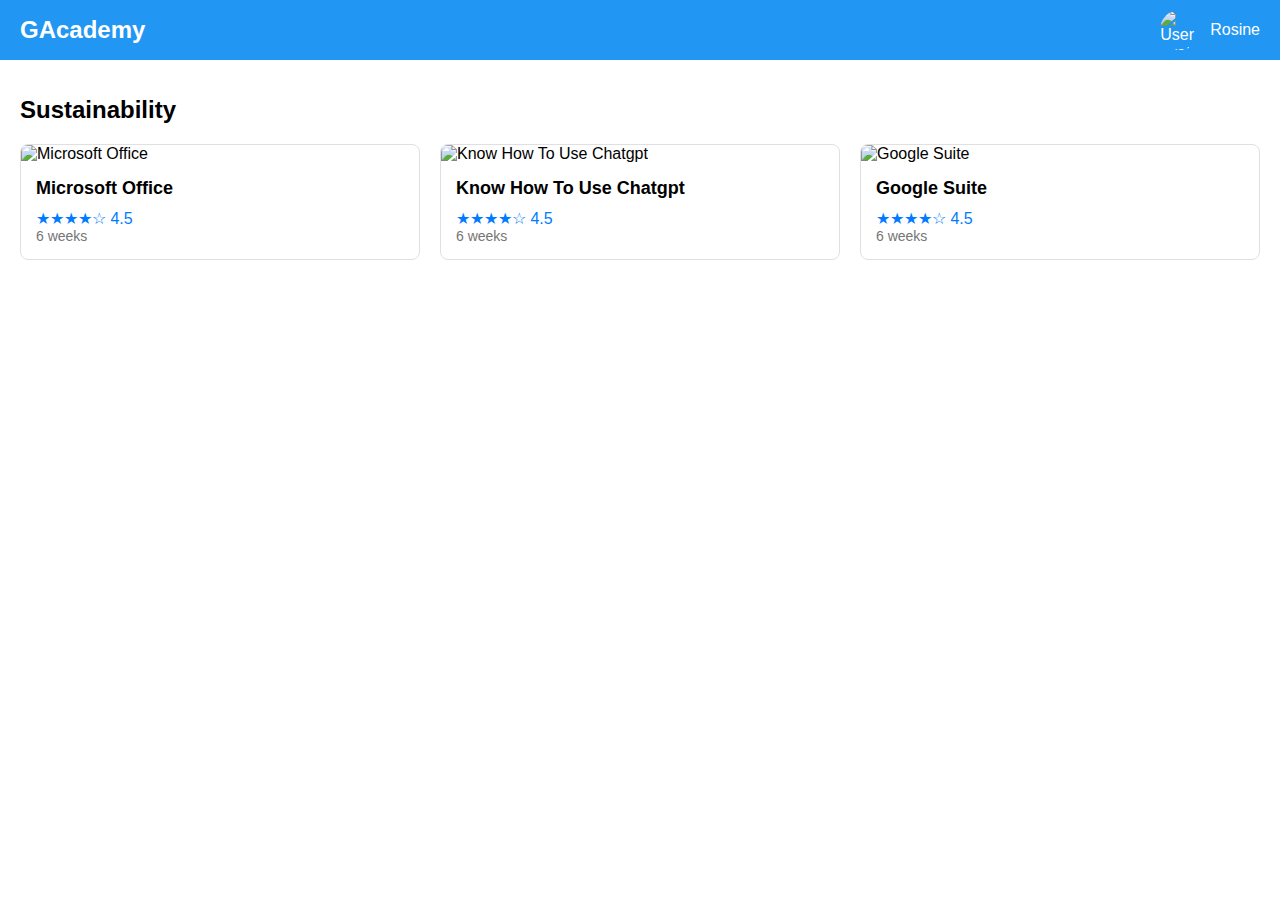
==== courses.html @ 520f8542 "project" ====
<!DOCTYPE html>
<html lang="en">
<head>
    <meta charset="UTF-8">
    <meta name="viewport" content="width=device-width, initial-scale=1.0">
    <title>GAcademy - Sustainability Courses</title>
    <style>
        body {
            font-family: Arial, sans-serif;
            margin: 0;
            padding: 0;
        }
        header {
            background-color: #2196F3;
            color: white;
            padding: 10px 20px;
            display: flex;
            justify-content: space-between;
            align-items: center;
        }
        .logo {
            font-size: 24px;
            font-weight: bold;
        }
        .user-profile {
            display: flex;
            align-items: center;
        }
        .user-profile img {
            width: 40px;
            height: 40px;
            border-radius: 50%;
            margin-right: 10px;
        }
        main {
            padding: 20px;
        }
        h1 {
            font-size: 24px;
            margin-bottom: 20px;
        }
        .course-grid {
            display: grid;
            grid-template-columns: repeat(3, 1fr);
            gap: 20px;
        }
        .course-card {
            border: 1px solid #e0e0e0;
            border-radius: 8px;
            overflow: hidden;
        }
        .course-card img {
            width: 100%;
            height: 150px;
            object-fit: cover;
        }
        .course-info {
            padding: 15px;
        }
        .course-title {
            font-size: 18px;
            margin: 0 0 10px 0;
        }
        .course-rating {
            color:#007bff;
        }
        .course-duration {
            color: #757575;
            font-size: 14px;
        }
    </style>
</head>
<body>
    <header>
        <div class="logo">GAcademy</div>
        <div class="user-profile">
            <img src="https://via.placeholder.com/40" alt="User avatar">
            <span>Rosine</span>
        </div>
    </header>
    <main>
        <h1>Sustainability</h1>
        <div class="course-grid">
            <div class="course-card">
                <img src="https://via.placeholder.com/300x150" alt="Microsoft Office">
                <div class="course-info">
                    <h2 class="course-title">Microsoft Office</h2>
                    <div class="course-rating">★★★★☆ 4.5</div>
                    <div class="course-duration">6 weeks</div>
                </div>
            </div>
            <div class="course-card">
                <img src="https://via.placeholder.com/300x150" alt="Know How To Use Chatgpt">
                <div class="course-info">
                    <h2 class="course-title">Know How To Use Chatgpt</h2>
                    <div class="course-rating">★★★★☆ 4.5</div>
                    <div class="course-duration">6 weeks</div>
                </div>
            </div>
            <div class="course-card">
                <img src="https://via.placeholder.com/300x150" alt="Google Suite">
                <div class="course-info">
                    <h2 class="course-title">Google Suite</h2>
                    <div class="course-rating">★★★★☆ 4.5</div>
                    <div class="course-duration">6 weeks</div>
                </div>
            </div>
            <!-- Repeat the course-card div two more times to match the image -->
        </div>
    </main>
</body>
</html>
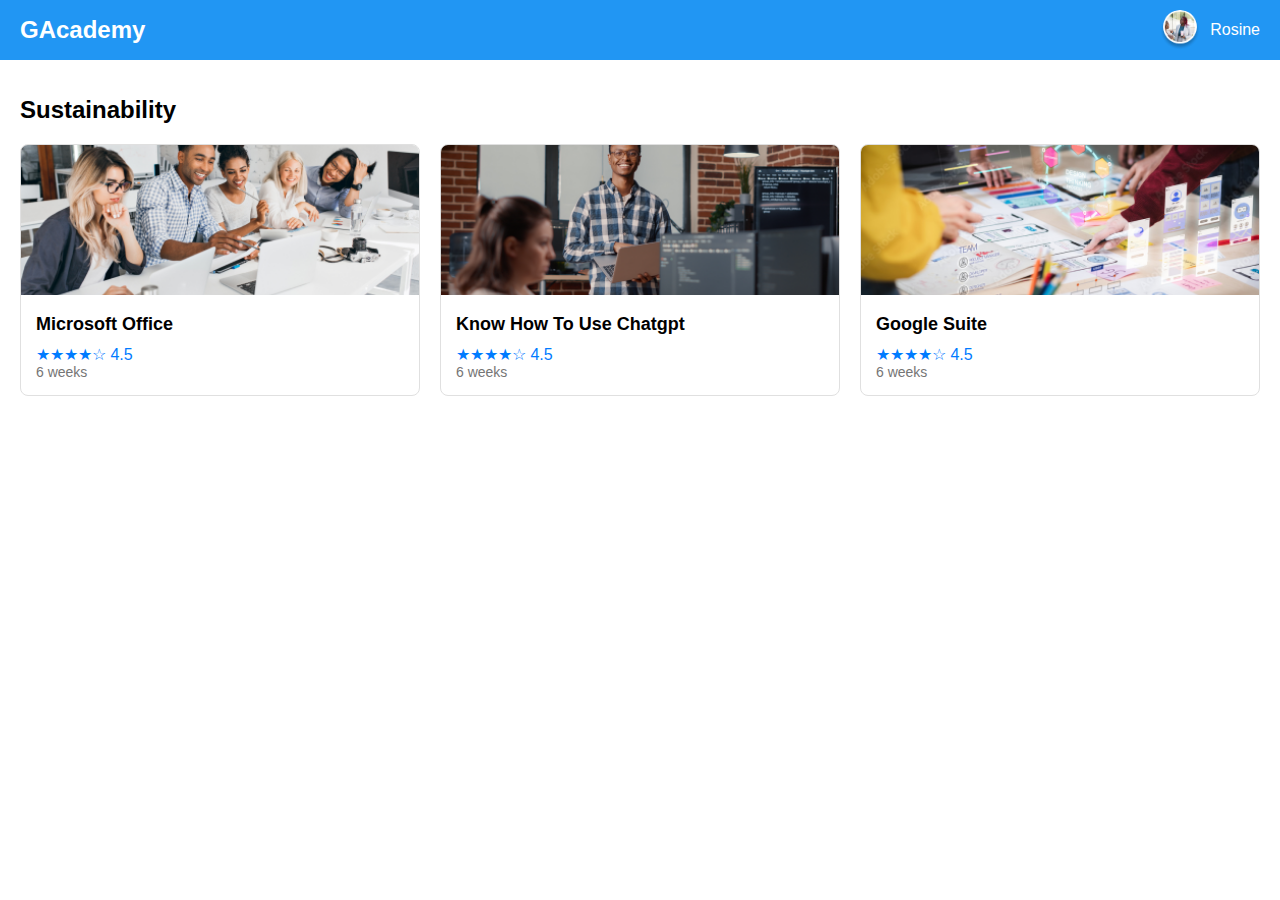
==== commit 57574273: "project" ====
--- a/courses.html
+++ b/courses.html
@@ -74,7 +74,7 @@
     <header>
         <div class="logo">GAcademy</div>
         <div class="user-profile">
-            <img src="https://via.placeholder.com/40" alt="User avatar">
+            <img src="/images/profile.png" alt="User avatar">
             <span>Rosine</span>
         </div>
     </header>
@@ -82,7 +82,7 @@
         <h1>Sustainability</h1>
         <div class="course-grid">
             <div class="course-card">
-                <img src="https://via.placeholder.com/300x150" alt="Microsoft Office">
+                <img src="/images/cr.png" alt="Microsoft Office">
                 <div class="course-info">
                     <h2 class="course-title">Microsoft Office</h2>
                     <div class="course-rating">★★★★☆ 4.5</div>
@@ -90,7 +90,7 @@
                 </div>
             </div>
             <div class="course-card">
-                <img src="https://via.placeholder.com/300x150" alt="Know How To Use Chatgpt">
+                <img src="/images/cr2.png" alt="Know How To Use Chatgpt">
                 <div class="course-info">
                     <h2 class="course-title">Know How To Use Chatgpt</h2>
                     <div class="course-rating">★★★★☆ 4.5</div>
@@ -98,7 +98,7 @@
                 </div>
             </div>
             <div class="course-card">
-                <img src="https://via.placeholder.com/300x150" alt="Google Suite">
+                <img src="/images/cr3.png" alt="Google Suite">
                 <div class="course-info">
                     <h2 class="course-title">Google Suite</h2>
                     <div class="course-rating">★★★★☆ 4.5</div>
